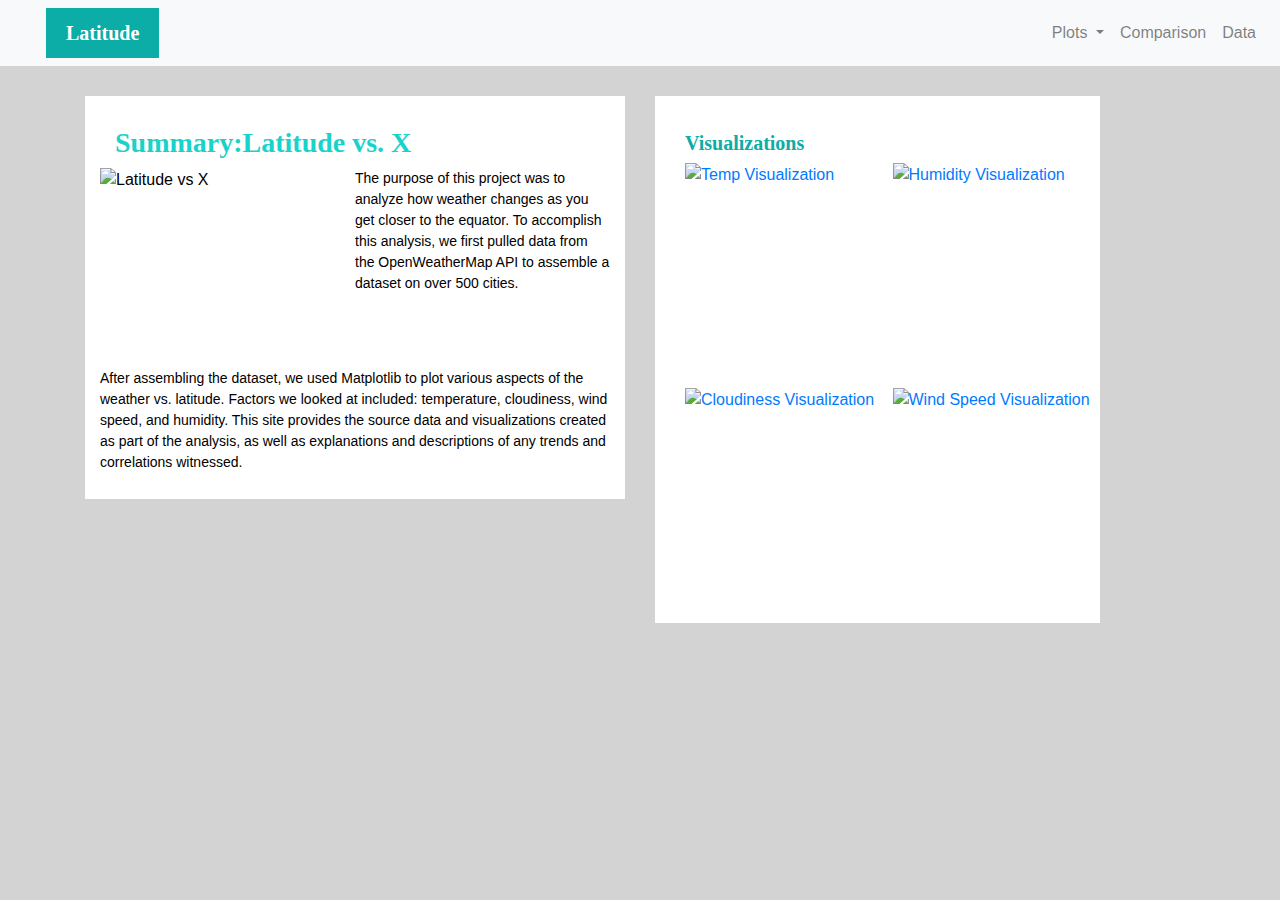
==== index.html @ 83379c25 "added another instance of an Index File" ====
<!DOCTYPE html>
<html lang="en">

<head>
  <meta charset="UTF-8">
  <title>Latitude Visualization Dashboard</title>
  <!-- bootstrap stylesheet -->
  <link rel="stylesheet" href="https://stackpath.bootstrapcdn.com/bootstrap/4.3.1/css/bootstrap.min.css" integrity="sha384-ggOyR0iXCbMQv3Xipma34MD+dH/1fQ784/j6cY/iJTQUOhcWr7x9JvoRxT2MZw1T" crossorigin="anonymous">
  <!--CSS style sheet-->
  <link rel="stylesheet" type="text/css" href="style.css">
</head>
<body>
    <!-- Using the Bootstrap Navigation class -->
       <div class="navigation">
           <nav class="navbar navbar-expand-lg navbar-light bg-light">
               <a class="navbar-brand" style="background-color: #0BADA6; color:white;" href="LandingPage.html">Latitude</a>
               <button class="navbar-toggler" type="button" data-toggle="collapse" data-target="#navbarSupportedContent" aria-controls="navbarSupportedContent" aria-expanded="false" aria-label="Toggle navigation">
                <span class="navbar-toggler-icon"></span>          
               </button>
             
               <div class="collapse navbar-collapse" id="navbarSupportedContent">
                 <ul class="navbar-nav ml-auto">               
                    <li class="nav-item dropdown">
                        <a class="nav-link dropdown-toggle" href="#" id="navbarDropdown" role="button" data-toggle="dropdown" aria-haspopup="true" aria-expanded="false">
                        Plots
                        </a>
                        <div class="dropdown-menu" aria-labelledby="navbarDropdown">
                            <a class="dropdown-item" href="temperature.html">Max Temperature</a>
                            <a class="dropdown-item" href="humidity.html">Humidity</a>
                            <a class="dropdown-item" href="cloudiness.html">Cloudiness</a>
                            <a class="dropdown-item" href="windspeed.html">Wind Speed</a>
                        </div>
                    </li>
                    <li class="nav-item">
                       <a class="nav-link" href="comparision.html">Comparison</a>
                     </li>
                     <li class="nav-item">
                       <a class="nav-link" href="data.html">Data</a>
                     </li>
                 </ul>
               </div>
             </nav>
       </div>
        <!-- Content -->
       <div class="container">
           <div class="row">
             <!-- Left Session -->
             <div class="col-lg-6">
                   <div class="box">
                     <h1 class="title">Summary:Latitude vs. X</h1>
                     <span style="float:left;width: 50%;">
                     <img src="C:\Users\sunny\HTML\Web-Design-Challenge\Images\Temperature.png" alt="Latitude vs X" width="250px" height="200px">
                     </span>
                     <span style="float:right;width: 50%;">
                     <p style="float:right; display:block;">The purpose of this project was to analyze how weather changes as you get closer to the equator. To
                       accomplish this analysis, we first pulled data from the OpenWeatherMap API to assemble a dataset on over
                       500 cities.
                     </p>
                     </span>
                     <br>
                     <p>After assembling the dataset, we used Matplotlib to plot various aspects of the weather vs. latitude.
                       Factors we looked at included: temperature, cloudiness, wind speed, and humidity. This site provides the
                       source data and visualizations created as part of the analysis, as well as explanations and descriptions of
                       any trends and correlations witnessed.
                    </p>
                   </div>
             </div>
             <!-- Creating the right pane for visualizations -->
             <div class="col-lg-5">
                   <div class="box">
                     <h2>Visualizations</h2>
                     <div class="container">
                           <div class="row" >
                             <div class="col-6">
                               <a href="temperature.html">
                                 <img class="panel" src="C:\Users\sunny\HTML\Web-Design-Challenge\Images\Temperature.png" width="200px" height="200px" alt="Temp Visualization">
                               </a>
                             </div>
                             <div class="col-6">
                               <a href="humidity.html">
                                 <img class="panel" src="C:\Users\sunny\HTML\Web-Design-Challenge\Images\Humidity.png" width="200px" height="200px" alt="Humidity Visualization">
                               </a>
                             </div>
                           </div>
               
                           <div class="row" >
                             <div class="col-6">
                               <a href="cloudiness.html">
                                 <img class="panel" src="C:\Users\sunny\HTML\Web-Design-Challenge\Images\Cloudliness.png" width="200px" height="200px" alt="Cloudiness Visualization">
                               </a>
                             </div>
                             <div class="col-6">
                               <a href="windspeed.html">
                                 <img class="panel" src="C:\Users\sunny\HTML\Web-Design-Challenge\Images\WindSpeed.png" width="200px" height="200px" alt="Wind Speed Visualization">
                               </a>
                             </div>
                           </div>
                    </div>
             </div>
       </div>       
   </body>

</html>
---- style.css ----
body{
    background-color:lightgrey
}

.navbar-brand{
    color: white;
    margin-left: 30px; 
    padding: 10px 20px; 
    font-weight: bold; 
    font-family:'Times New Roman', Times, serif;
}


.title {
    font-size: 28px;
    color:#19d3ca;
    font-family:'Times New Roman', Times, serif;
    font-weight: bold; 
    padding-top: 20px;
    padding-left: 15px;
}
h2 {
    font-size: 20px;
    color:#0BADA6;
    font-family:'Times New Roman', Times, serif;
    font-weight: bold; 
    padding-top: 25px;
    padding-left: 15px;
} 
p {
    font-size: 14px;
    display: inline-block;
}

img {
    float:left;
  }

.container1{
    background-color: white;
    margin-top:30px;
    margin-left:60px; 
    margin-right:60px;
}

.box{
    padding: 10px 15px;
    background: white;
    margin-top:30px;
    margin-bottom:40px; 
    color:black;
    background-color: white; 
}

.row{
    padding-bottom: 25px;
}

.subtitle{
    font-size:22px;
    color:#0BADA6;
    font-family:'Times New Roman', Times, serif;
    font-weight: bold; 
    padding-top: 0px;
    padding-left: 0px;
    text-align: center;
}

footer{
    background-color: gray; 
    border-top-color: #0BADA6;
    border-top-style: solid; 
    border-top-width: 8px; 
    color: white; 
    font-family: 'Times New Roman', Times, serif;
    font-size: 18px; 
    text-align: center; 
    position: fixed;
    left: 0;
    bottom: 0;
    width: 100%;
    padding-top: 15px;   
}

.center {
    display: block;
    margin-left:25%;
    margin-right: 25%;
    width: 50%;
}

.center1 {
    margin-left:40%;
    margin-top: 0;
    margin-bottom: 0;
}

@media (max-width: 550px) {
    .navbar-expand-lg navbar-light bg-light {
      padding: 10px;
    }
  
    .box {
      margin-right: 30px;
      margin-left: 30px;
    }
  
    .navbar-expand-lg navbar-light bg-light ul {
      visibility: hidden;
    }
  
    #navbarSupportedContent {
      visibility: visible;
    }
  }
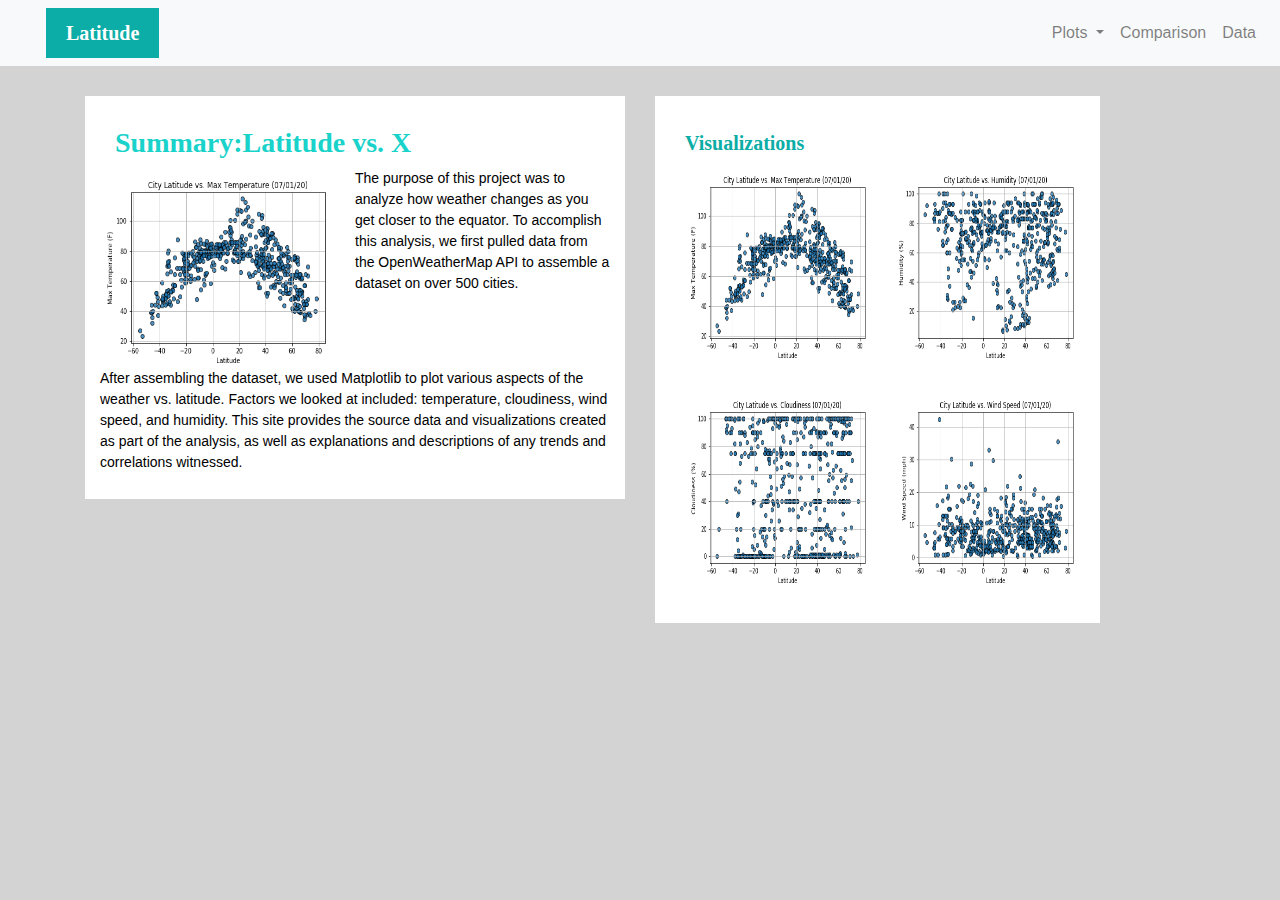
==== commit 40178b1a: "Changed image sources" ====
--- a/index.html
+++ b/index.html
@@ -49,7 +49,7 @@
                    <div class="box">
                      <h1 class="title">Summary:Latitude vs. X</h1>
                      <span style="float:left;width: 50%;">
-                     <img src="C:\Users\sunny\HTML\Web-Design-Challenge\Images\Temperature.png" alt="Latitude vs X" width="250px" height="200px">
+                     <img src="Temperature.png" alt="Latitude vs X" width="250px" height="200px">
                      </span>
                      <span style="float:right;width: 50%;">
                      <p style="float:right; display:block;">The purpose of this project was to analyze how weather changes as you get closer to the equator. To
@@ -73,12 +73,12 @@
                            <div class="row" >
                              <div class="col-6">
                                <a href="temperature.html">
-                                 <img class="panel" src="C:\Users\sunny\HTML\Web-Design-Challenge\Images\Temperature.png" width="200px" height="200px" alt="Temp Visualization">
+                                 <img class="panel" src="Temperature.png" width="200px" height="200px" alt="Temp Visualization">
                                </a>
                              </div>
                              <div class="col-6">
                                <a href="humidity.html">
-                                 <img class="panel" src="C:\Users\sunny\HTML\Web-Design-Challenge\Images\Humidity.png" width="200px" height="200px" alt="Humidity Visualization">
+                                 <img class="panel" src="Humidity.png" width="200px" height="200px" alt="Humidity Visualization">
                                </a>
                              </div>
                            </div>
@@ -86,12 +86,12 @@
                            <div class="row" >
                              <div class="col-6">
                                <a href="cloudiness.html">
-                                 <img class="panel" src="C:\Users\sunny\HTML\Web-Design-Challenge\Images\Cloudliness.png" width="200px" height="200px" alt="Cloudiness Visualization">
+                                 <img class="panel" src="Cloudliness.png" width="200px" height="200px" alt="Cloudiness Visualization">
                                </a>
                              </div>
                              <div class="col-6">
                                <a href="windspeed.html">
-                                 <img class="panel" src="C:\Users\sunny\HTML\Web-Design-Challenge\Images\WindSpeed.png" width="200px" height="200px" alt="Wind Speed Visualization">
+                                 <img class="panel" src="WindSpeed.png" width="200px" height="200px" alt="Wind Speed Visualization">
                                </a>
                              </div>
                            </div>
